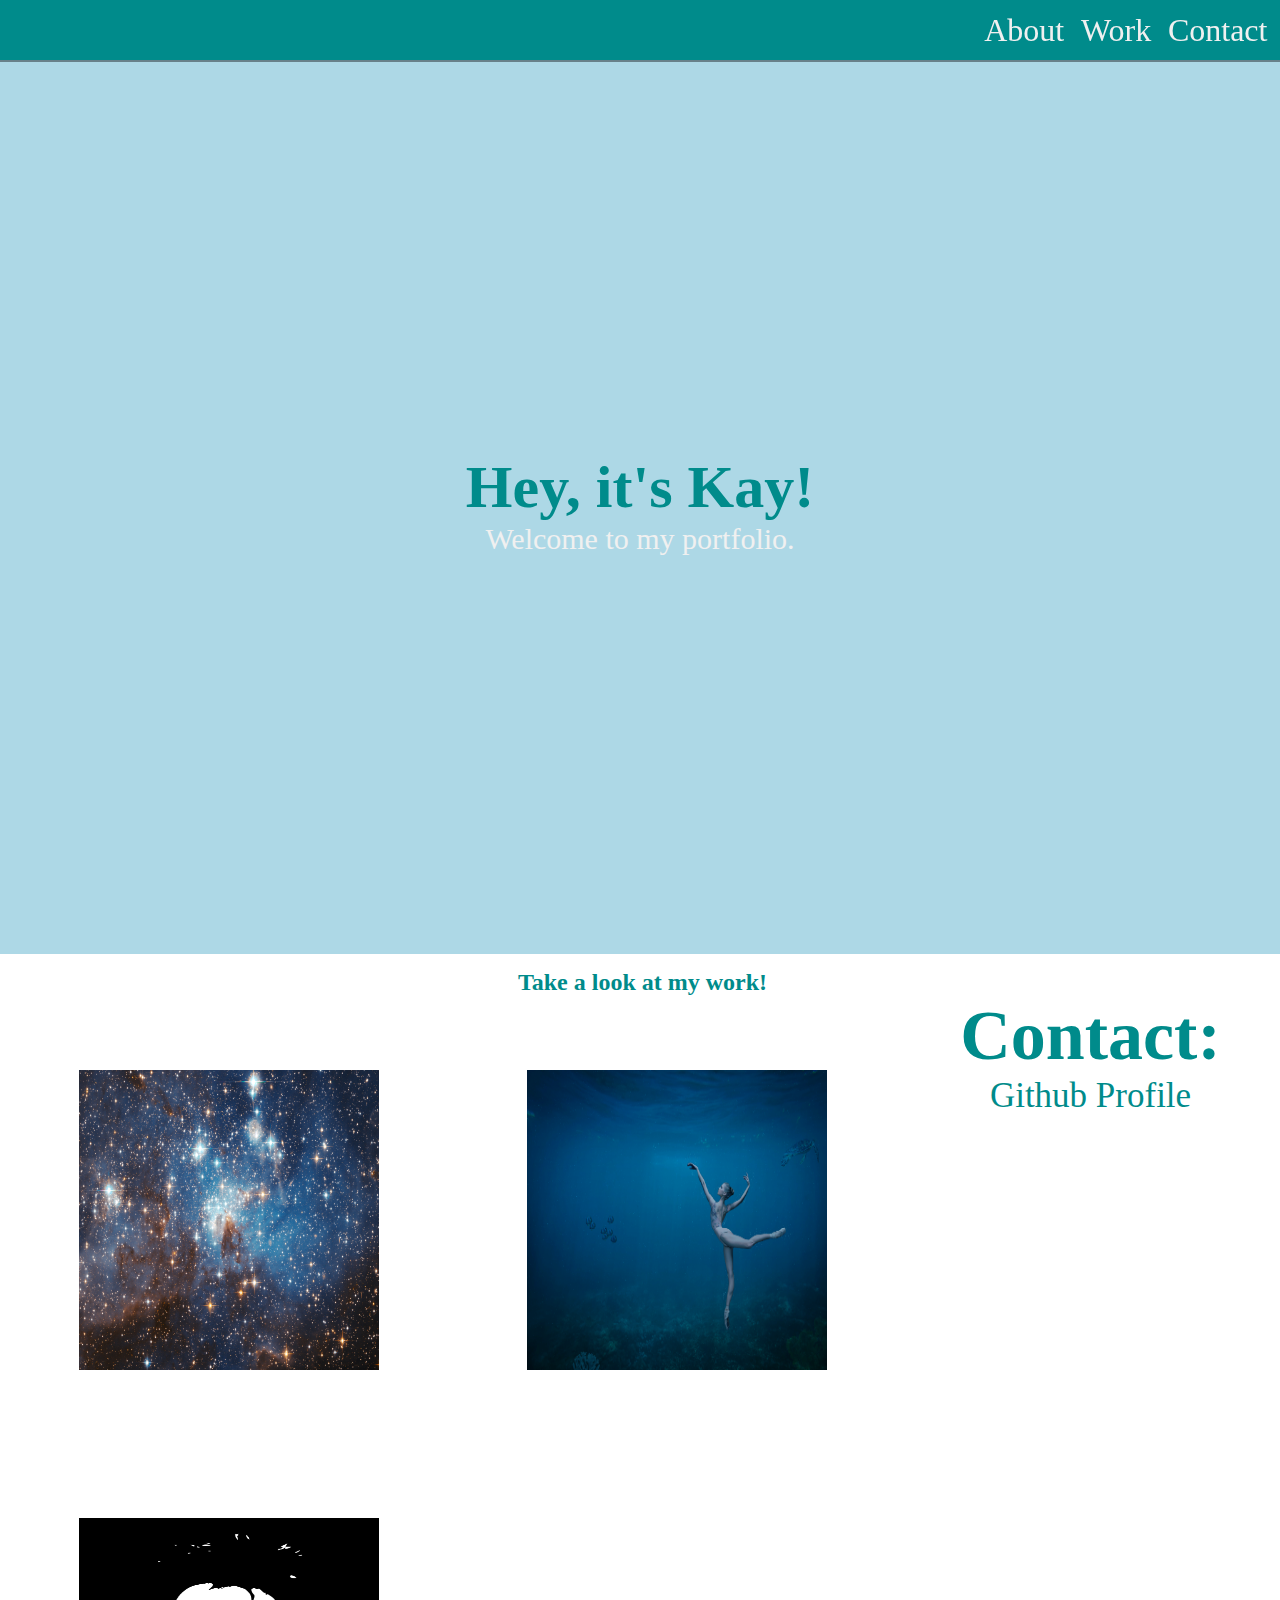
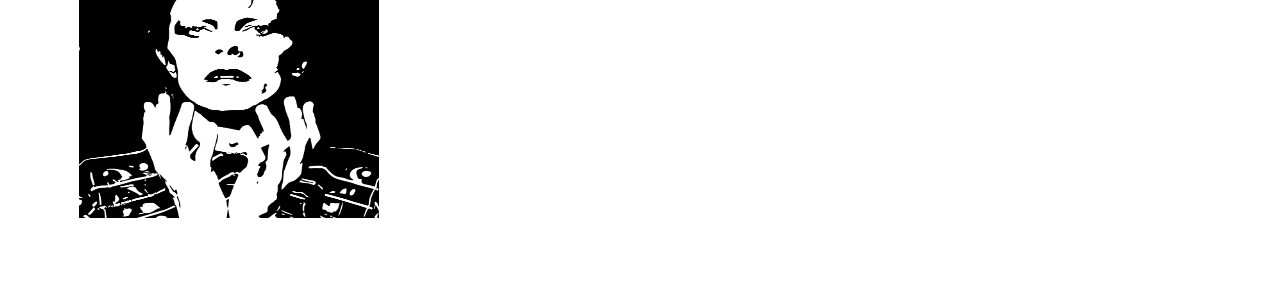
==== index.html @ 43db0a5e "git add pokemon to portfolio" ====
<!DOCTYPE html>
<html lang="en">
    <head>
        <meta charset="UTF-8">
        <meta name="viewport" content="width=device-width, inital-scale=1.0">
        <meta http-equiv="X-UA-Compatible" content="ie=edge">
        <link href="./css/style.css" rel="stylesheet">
        <title>Personal Portfolio</title>
    </head>
    <body>
            <script src="https://cdn.freecodecamp.org/testable-projects-fcc/v1/bundle.js"></script>
        <nav id="navbar">
        <ul class="navlist">
            <li>
                <a href="#welcome-section">About</li>
            <li>
                <a href="#projects">Work</li>
            <li>
                <a href="#contact">Contact</li>
        </ul>
        </nav>
        <br><br><br>
<section id="welcome-section"
class="welcome-section">
        <h1>Hey, it's Kay!</h1>
        <p>Welcome to my portfolio.</p>
    </section>
    <section id="projects" class="projects-section">
        <h2>Take a look at my work!</h2>
        <div class="projects-grid">
        <a class="project-tile" href="./starwarsjs/starwars.html" target="_blank" class="project project-tile">
            <img class="project-image" src="./starwarsjs/Space Background.jpg"></a>
        <a class="project-tile" href="../Javascript-Portfolio/Pokemon/pokemon.html" target="_blank" class="project project-tile">
            <img class="project-image" src="./assets/images/PhotoshopFinalBaggerlyKayla-2 (1).jpg"> 
        </a>
        <a class="project-tile" href="https://kaybaggerly.wixsite.com/website" target="_blank" class="project project-tile">
            <img class="project-image" src="./assets/images/Bowie Vectorize.jpg" >
              </a>
        </div>
        </project>
    <section id="contact">
        <h1>Contact:</h1>
        <a id="profile-link" href="https://github.com/kaybaggerly/" target="_blank">Github Profile</a>
    </section>
    <footer>
    </footer>
    <!-- <script src="https://cdn.freecodecamp.org/testable-projects-fcc/n1/bundle.js"></script> -->
    </body>
</html>
---- css/style.css ----
*{
    margin: 0px;
}

#navbar{
    display: flex;
    justify-content: flex-end;
    align-items: center;
    position: fixed;
    background-color: darkcyan;
    width: 100%;
    height: 60px;
    box-shadow: 0 2px 0 rgba(0, 0, 0, 0.4);
}
.navlist {
    display: flex;
    justify-content: space-around;
    width: 300px;
}

.navlist a:hover {
    background: blueviolet;
}

li{
    list-style: none;
    color: #fff;
    font-size: 2rem;
}

a {
    text-decoration: none;
    color: #f0f0f0;
}

#welcome-section {
    width: 100%;
    height: 100vh;
    background-color: lightblue; 

}

.welcome-section {
    display: flex;
    flex-direction: column;
    justify-content: center;
    align-items: center;
    width: 100%;
    height: 100vh;
    font-size: 30px;
  }

  .project-image {
    position: relative;
    float: left;
    width:  300px;
    height: 300px;
    background-position: 50% 50%;
    margin: auto;
    margin-right: auto;
    margin-left: auto;
    padding: 74px;
    align-content: center;
  }

 
#projects-grid {
display: grid;
grid-template-columns: repeat (auto-fit, minmax(320px, 1fr));
grid-gap: 4rem;
width: 100%;
max-width: 1280px;
margin: 0 auto;
margin-bottom: 6rem;
}


#contact {
      text-align: center;
      font-size: 35px;
}

#projects {
    text-align: center;
    margin-top: 15px;
    margin-left: 5px;
    margin-right: auto;
}


@media (max-width: 30em) {
    .projects-section {
        padding: 5rem 2rem;
}

.projects-grid {
    grid-template-columns: 1fr;
    }
}

/* 1200px / 16px = 75em */
@media (max-width: 75em) {
    html {
        font-size: 60%;
    }
}

/*
/* 980px / 16px = 61.25em */
@media (max-width: 61.25em) {
    html {
        font-size: 58%;
    }
}

/* 460 px / 16px = 28.75em */
@media (max-width: 28.75em) {
    html {
        font-size: 55%;
    }
}

h1, h2 {
    color: darkcyan;
}

#profile-link {
    color: darkcyan;
}
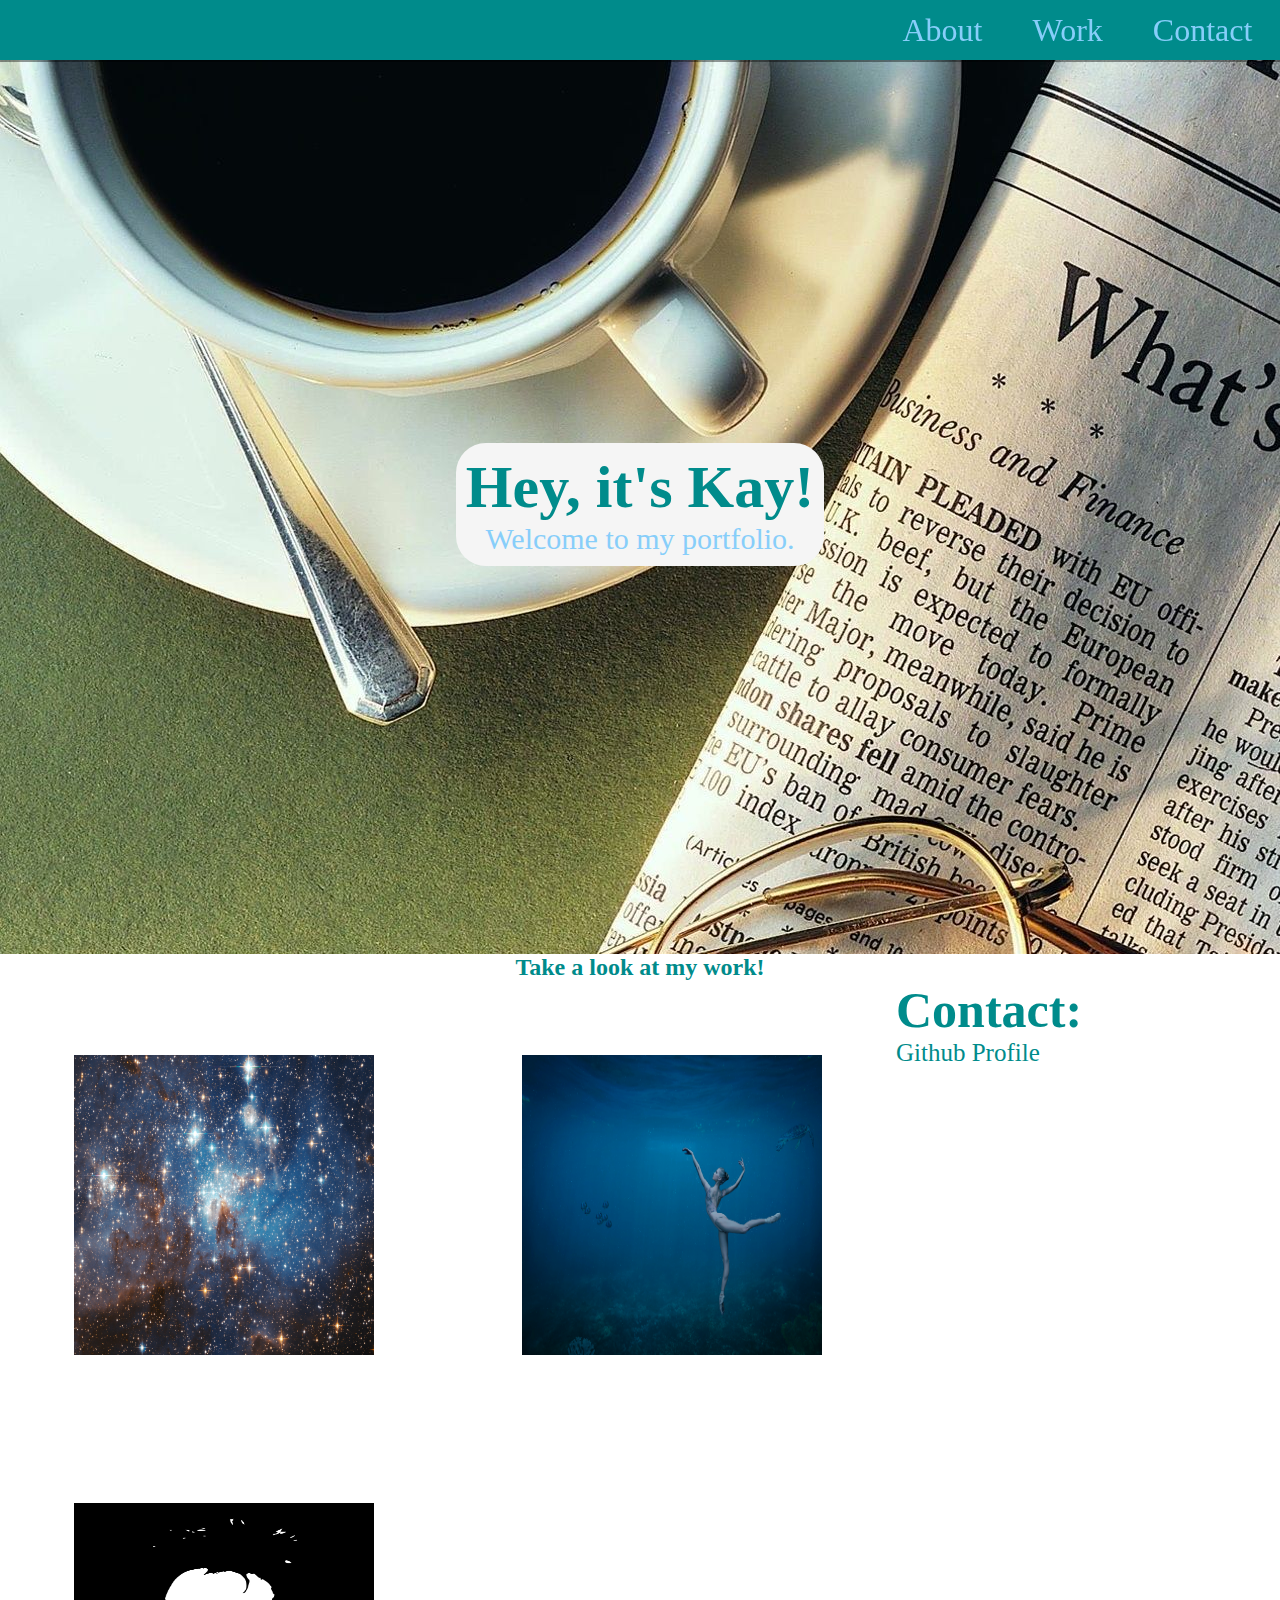
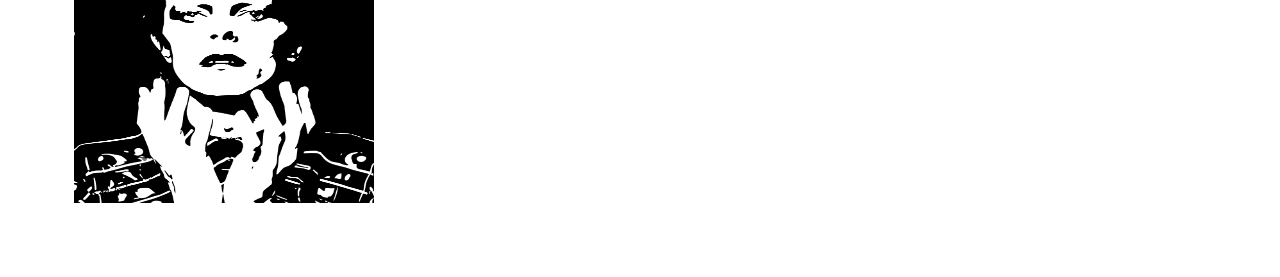
==== commit 20718f21: "added new pokemon button" ====
--- a/index.html
+++ b/index.html
@@ -22,28 +22,32 @@
         <br><br><br>
 <section id="welcome-section"
 class="welcome-section">
+<div id= "box">
         <h1>Hey, it's Kay!</h1>
         <p>Welcome to my portfolio.</p>
+        </div>
     </section>
     <section id="projects" class="projects-section">
         <h2>Take a look at my work!</h2>
         <div class="projects-grid">
         <a class="project-tile" href="./starwarsjs/starwars.html" target="_blank" class="project project-tile">
             <img class="project-image" src="./starwarsjs/Space Background.jpg"></a>
-        <a class="project-tile" href="../Javascript-Portfolio/Pokemon/pokemon.html" target="_blank" class="project project-tile">
+        <a class="project-tile" href="./Pokemon/pokemon.html" target="_blank" class="project project-tile">
             <img class="project-image" src="./assets/images/PhotoshopFinalBaggerlyKayla-2 (1).jpg"> 
         </a>
-        <a class="project-tile" href="https://kaybaggerly.wixsite.com/website" target="_blank" class="project project-tile">
+        <a class="project-tile" href="./Senators/senators.html" target="_blank" class="project project-tile">
             <img class="project-image" src="./assets/images/Bowie Vectorize.jpg" >
               </a>
         </div>
-        </project>
-    <section id="contact">
-        <h1>Contact:</h1>
-        <a id="profile-link" href="https://github.com/kaybaggerly/" target="_blank">Github Profile</a>
     </section>
     <footer>
-    </footer>
+            <section id="contact" class="contant-information">
+                    <section id="contact">
+                            <h1>Contact:</h1>
+                          
+                  <a id="profile-link" href="https://github.com/kaybaggerly/" target="_blank">Github Profile</a>      
+                </section>
+                        </footer>
     <!-- <script src="https://cdn.freecodecamp.org/testable-projects-fcc/n1/bundle.js"></script> -->
     </body>
 </html>--- a/css/style.css
+++ b/css/style.css
@@ -16,7 +16,7 @@
 .navlist {
     display: flex;
     justify-content: space-around;
-    width: 300px;
+    width: 400px;
 }
 
 .navlist a:hover {
@@ -27,17 +27,29 @@
     list-style: none;
     color: #fff;
     font-size: 2rem;
+    margin: 20px;
 }
 
 a {
     text-decoration: none;
-    color: #f0f0f0;
+    color: lightskyblue;
+    text-align: center;
+}
+
+#box {
+  background-color: whitesmoke;
+  padding: 10px ;
+  border-radius: 30px;
+  text-align: center;
+  box-shadow: lightslategray, 50%;
+
 }
 
 #welcome-section {
     width: 100%;
     height: 100vh;
-    background-color: lightblue; 
+    background-image: url(../assets/images/coffee.jpg);
+    overflow: hidden;
 
 }
 
@@ -73,19 +85,43 @@
 max-width: 1280px;
 margin: 0 auto;
 margin-bottom: 6rem;
+align-content: center;
+align-items: center;
 }
 
+#contact {
+    font-size: 25px;
 
-#contact {
-      text-align: center;
-      font-size: 35px;
 }
+
+#footer {
+    position: fixed;
+    height: 50px;
+    bottom: 0px;
+    left: 0px;
+    right: 0px;
+    margin-bottom: 0px;
+}
+
+body (
+    margin-bottom:50px;
+)
+
 
 #projects {
     text-align: center;
     margin-top: 15px;
     margin-left: 5px;
     margin-right: auto;
+    justify-content: center;
+}
+
+h1, h2 {
+    color: darkcyan;
+}
+
+#profile-link {
+    color: darkcyan;
 }
 
 
@@ -121,10 +157,3 @@
     }
 }
 
-h1, h2 {
-    color: darkcyan;
-}
-
-#profile-link {
-    color: darkcyan;
-}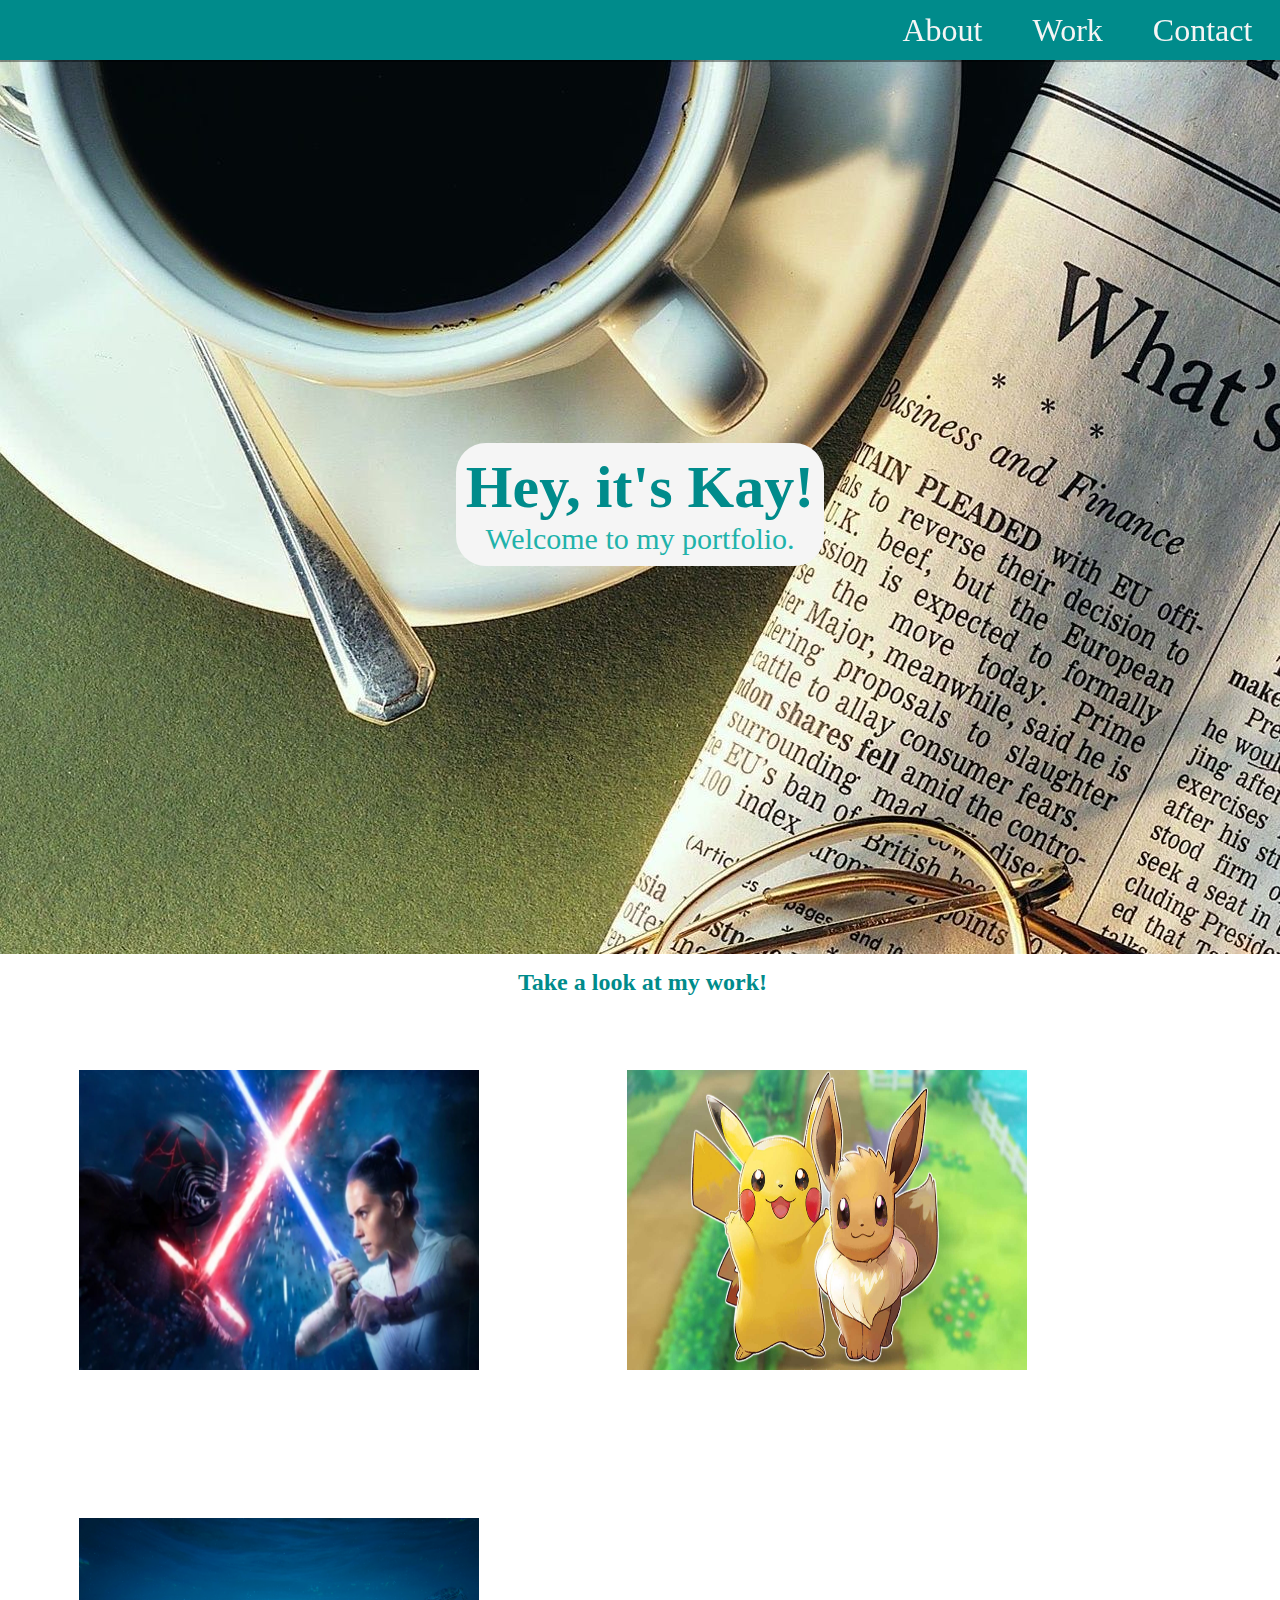
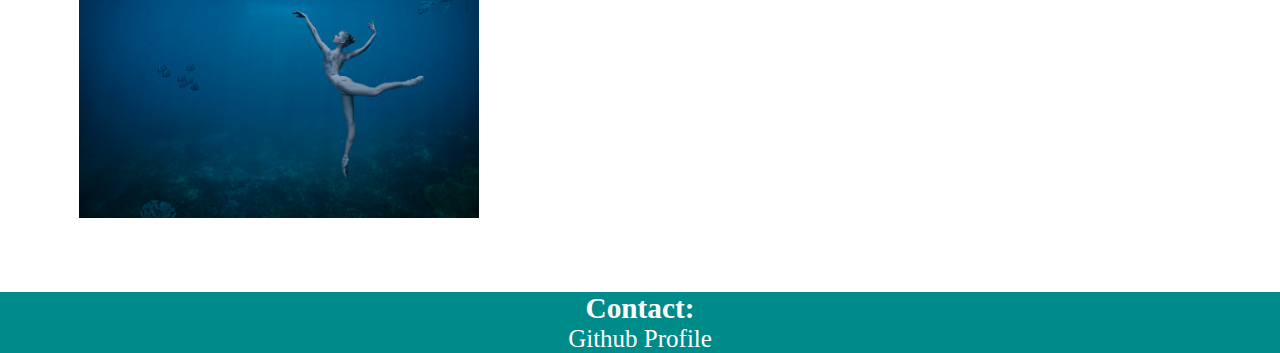
==== commit 3e83e53c: "fixed personal portfolio" ====
--- a/index.html
+++ b/index.html
@@ -2,7 +2,7 @@
 <html lang="en">
     <head>
         <meta charset="UTF-8">
-        <meta name="viewport" content="width=device-width, inital-scale=1.0">
+        <meta name="viewport" content="width=device-width, initial-scale=1.0">
         <meta http-equiv="X-UA-Compatible" content="ie=edge">
         <link href="./css/style.css" rel="stylesheet">
         <title>Personal Portfolio</title>
@@ -31,23 +31,21 @@
         <h2>Take a look at my work!</h2>
         <div class="projects-grid">
         <a class="project-tile" href="./starwarsjs/starwars.html" target="_blank" class="project project-tile">
-            <img class="project-image" src="./starwarsjs/Space Background.jpg"></a>
+            <img class="project-image" src="./assets/images/star-wars-the-rise-of-skywalker-final-trailer-1192360-1280x0.jpeg"></a>
         <a class="project-tile" href="./Pokemon/pokemon.html" target="_blank" class="project project-tile">
-            <img class="project-image" src="./assets/images/PhotoshopFinalBaggerlyKayla-2 (1).jpg"> 
+            <img class="project-image" src="./assets/images/Pokemon-Lets-Go.jpg"> 
         </a>
         <a class="project-tile" href="./Senators/senators.html" target="_blank" class="project project-tile">
-            <img class="project-image" src="./assets/images/Bowie Vectorize.jpg" >
+            <img class="project-image" src="./assets/images/PhotoshopFinalBaggerlyKayla-2 (1).jpg" >
               </a>
         </div>
     </section>
-    <footer>
-            <section id="contact" class="contant-information">
                     <section id="contact">
-                            <h1>Contact:</h1>
+                            <h3>Contact:</h3>
                           
-                  <a id="profile-link" href="https://github.com/kaybaggerly/" target="_blank">Github Profile</a>      
+                  <a id="profile-link" href="https://github.com/kaybaggerly/" target="_blank">Github Profile</a>  
+
                 </section>
-                        </footer>
     <!-- <script src="https://cdn.freecodecamp.org/testable-projects-fcc/n1/bundle.js"></script> -->
     </body>
 </html>--- a/css/style.css
+++ b/css/style.css
@@ -32,9 +32,11 @@
 
 a {
     text-decoration: none;
-    color: lightskyblue;
+    color: whitesmoke;
     text-align: center;
 }
+
+
 
 #box {
   background-color: whitesmoke;
@@ -43,6 +45,10 @@
   text-align: center;
   box-shadow: lightslategray, 50%;
 
+}
+
+p {
+    color:lightseagreen;
 }
 
 #welcome-section {
@@ -66,7 +72,7 @@
   .project-image {
     position: relative;
     float: left;
-    width:  300px;
+    width:  400px;
     height: 300px;
     background-position: 50% 50%;
     margin: auto;
@@ -75,6 +81,7 @@
     padding: 74px;
     align-content: center;
   }
+
 
  
 #projects-grid {
@@ -91,22 +98,20 @@
 
 #contact {
     font-size: 25px;
+    margin-top: auto;
+    background-color: darkcyan;
+      color: whitesmoke;
+      text-align: center;
 
 }
 
-#footer {
-    position: fixed;
-    height: 50px;
-    bottom: 0px;
-    left: 0px;
-    right: 0px;
-    margin-bottom: 0px;
-}
 
-body (
-    margin-bottom:50px;
-)
 
+body{ 
+    display:flex; 
+    flex-direction:column; 
+  }
+  
 
 #projects {
     text-align: center;
@@ -116,12 +121,20 @@
     justify-content: center;
 }
 
-h1, h2 {
+h1 {
     color: darkcyan;
 }
 
+h2 {
+    color: darkcyan;
+}
+
+h3 {
+    color:white;
+}
+
 #profile-link {
-    color: darkcyan;
+    color: white;
 }
 
 
@@ -134,6 +147,7 @@
     grid-template-columns: 1fr;
     }
 }
+
 
 /* 1200px / 16px = 75em */
 @media (max-width: 75em) {
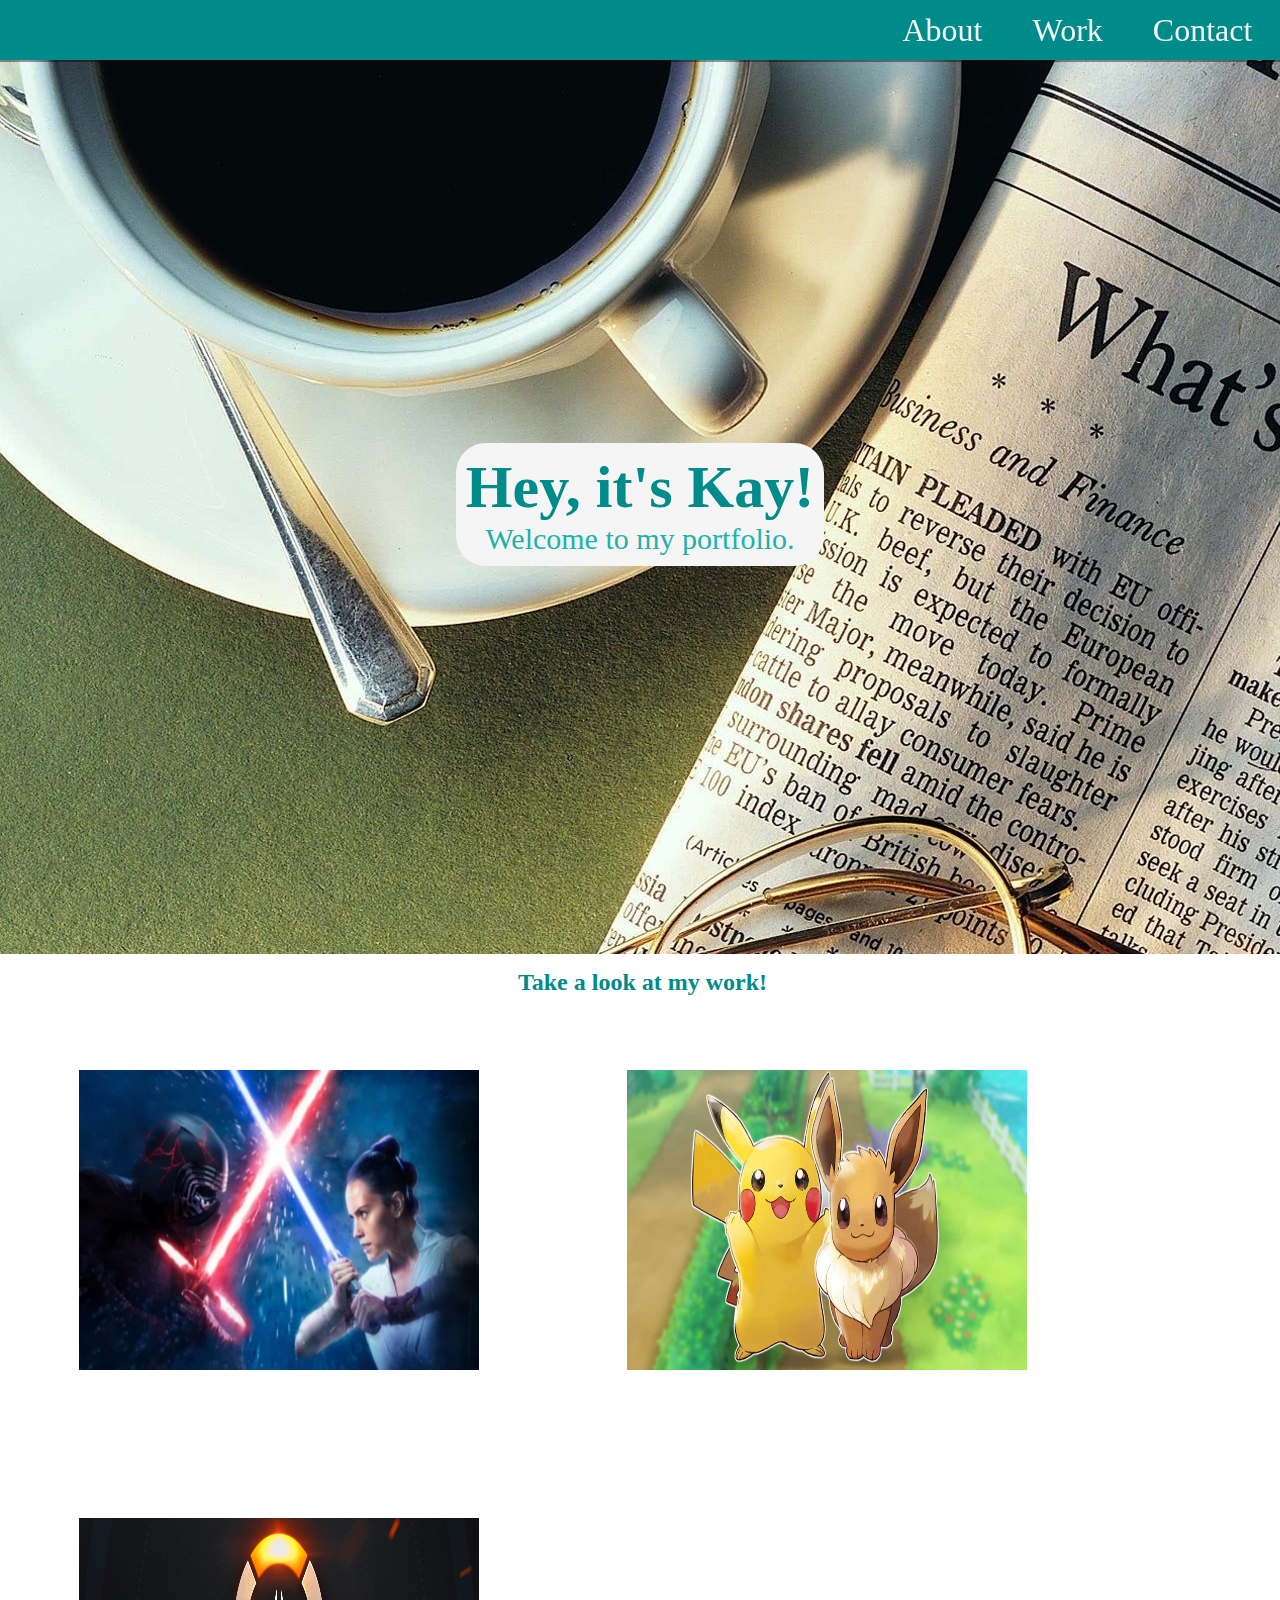
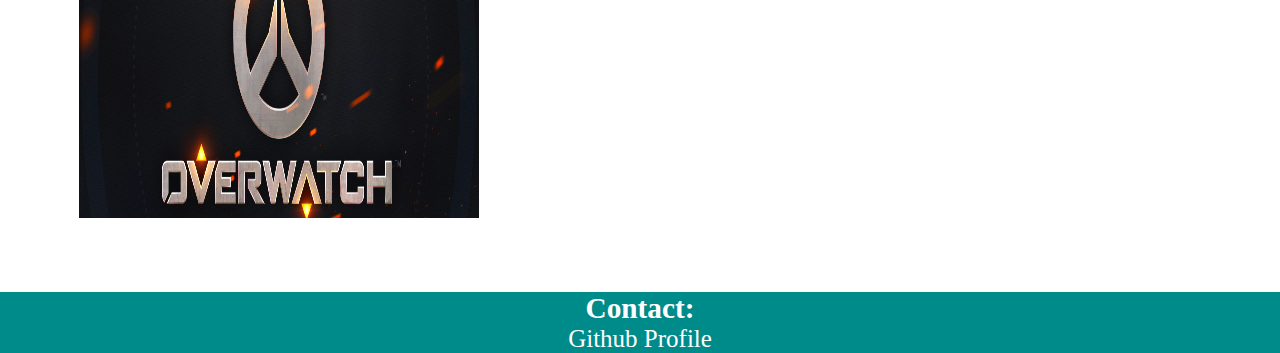
==== commit 65000c7e: "styled overwatch page" ====
--- a/index.html
+++ b/index.html
@@ -35,8 +35,8 @@
         <a class="project-tile" href="./Pokemon/pokemon.html" target="_blank" class="project project-tile">
             <img class="project-image" src="./assets/images/Pokemon-Lets-Go.jpg"> 
         </a>
-        <a class="project-tile" href="./Senators/senators.html" target="_blank" class="project project-tile">
-            <img class="project-image" src="./assets/images/PhotoshopFinalBaggerlyKayla-2 (1).jpg" >
+        <a class="project-tile" href="./Overwatch/overwatch.html" target="_blank" class="project project-tile">
+            <img class="project-image" src="./assets/images/overwatch logo.png" >
               </a>
         </div>
     </section>
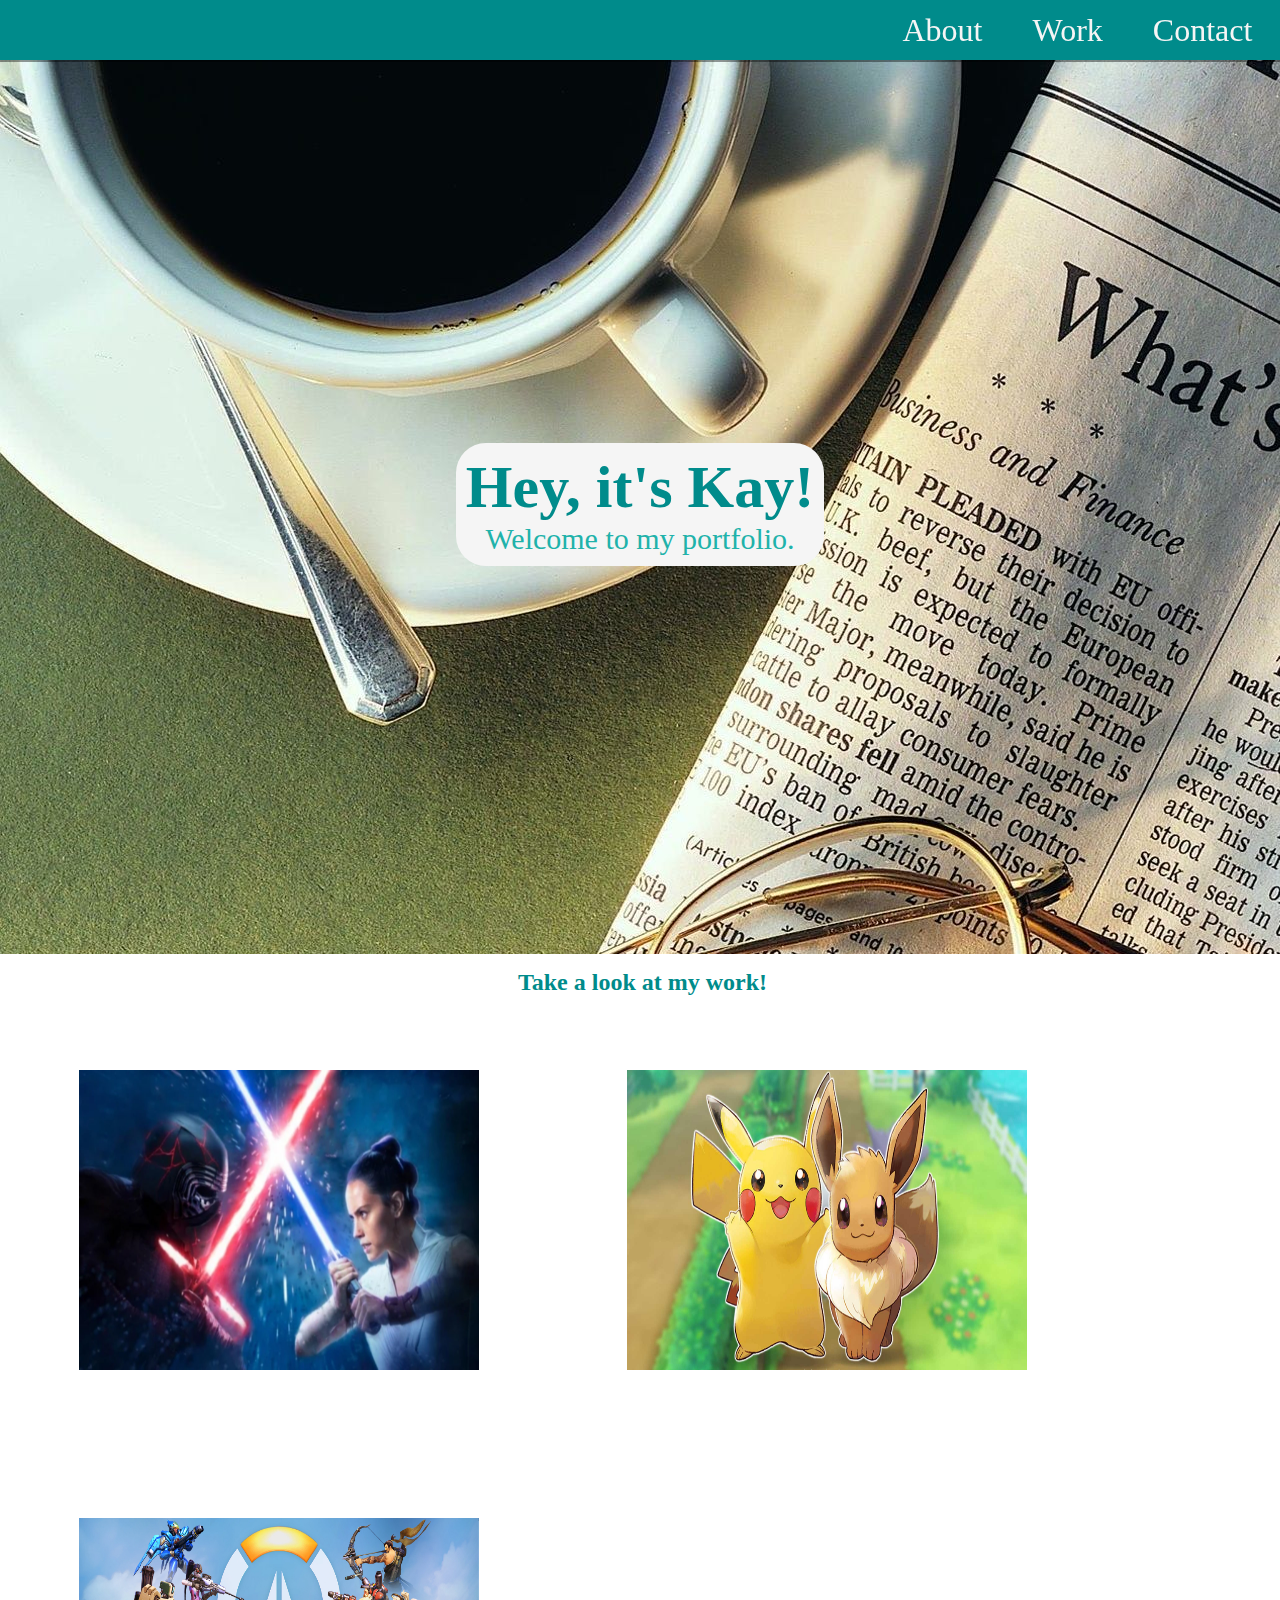
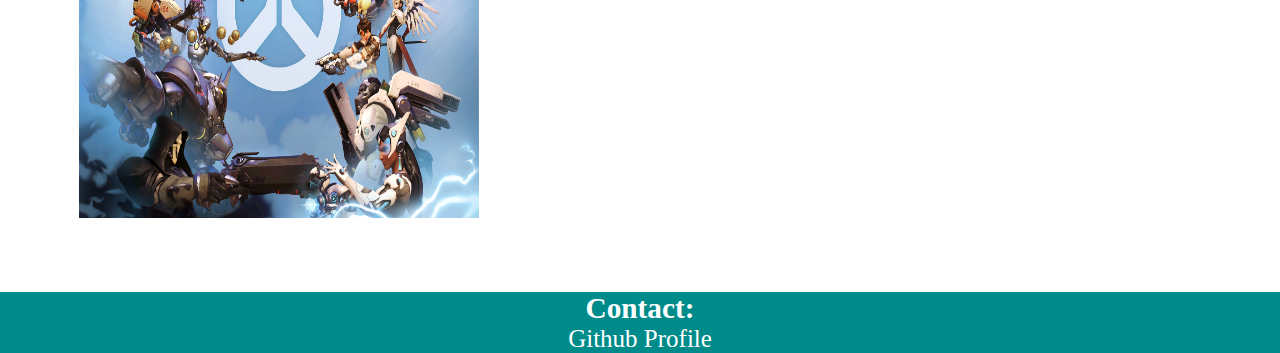
==== commit e41e94ac: "updated profile page" ====
--- a/index.html
+++ b/index.html
@@ -36,7 +36,7 @@
             <img class="project-image" src="./assets/images/Pokemon-Lets-Go.jpg"> 
         </a>
         <a class="project-tile" href="./Overwatch/overwatch.html" target="_blank" class="project project-tile">
-            <img class="project-image" src="./assets/images/overwatch logo.png" >
+            <img class="project-image" src="./assets/images/overwatch-game-wallpaper-team-fight-by_mac117 (1).jpg" >
               </a>
         </div>
     </section>
